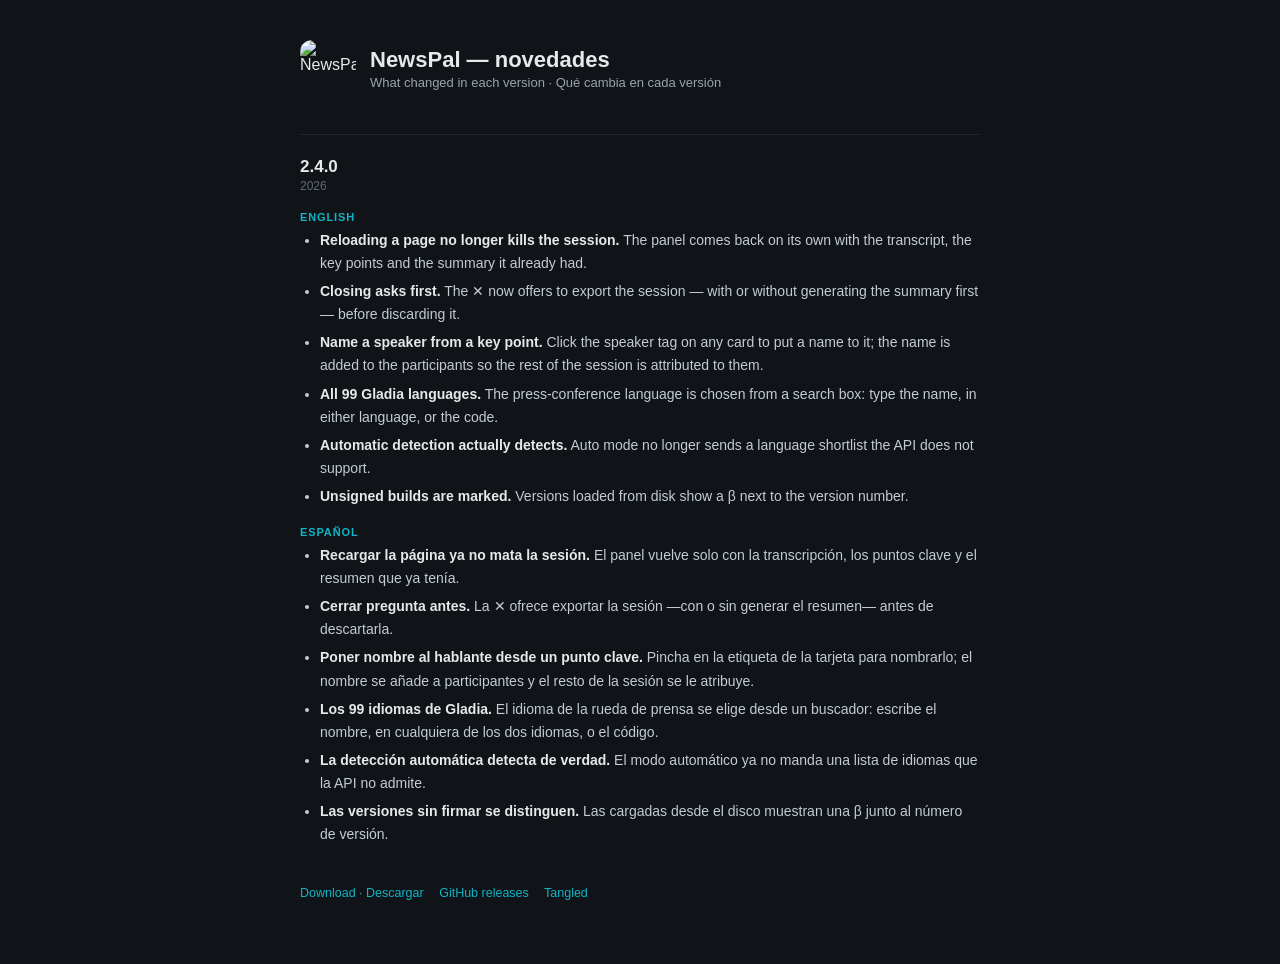
==== site/changelog.html @ 8dfc813f "feat(extension): open the release notes after an update Firefox pulls updates from updates.json sile" ====
<!DOCTYPE html>
<html lang="es">
<head>
  <meta charset="utf-8"/>
  <meta name="viewport" content="width=device-width, initial-scale=1"/>
  <title>NewsPal — novedades / changelog</title>
  <style>
    body { margin: 0; background: #101418; color: #e8e8e8;
           font-family: -apple-system, "Segoe UI", sans-serif; }
    .wrap { max-width: 680px; margin: 0 auto; padding: 40px 24px 64px; }
    .top { display: flex; align-items: center; gap: 14px; }
    .icon { width: 56px; height: 56px; border-radius: 12px; }
    h1 { font-size: 22px; margin: 0; font-weight: 600; }
    .sub { color: #9aa4ad; font-size: 13px; margin: 2px 0 0; }
    .rel { margin-top: 38px; padding-top: 22px; border-top: 1px solid #1e252b; }
    .rel:first-of-type { border-top: none; }
    h2 { font-size: 17px; margin: 0 0 2px; font-weight: 600; }
    .date { font-size: 12px; color: #5f6a73; margin: 0 0 14px; }
    h3 { font-size: 11px; letter-spacing: 0.08em; text-transform: uppercase;
         color: #12b5c4; margin: 18px 0 6px; font-weight: 700; }
    ul { margin: 0; padding-left: 20px; }
    li { color: #c3ccd4; font-size: 14px; line-height: 1.65; margin-bottom: 5px; }
    li b { color: #e8e8e8; font-weight: 600; }
    .links { margin-top: 40px; font-size: 12.5px; color: #5f6a73; }
    .links a { color: #12b5c4; text-decoration: none; margin-right: 12px; }
  </style>
</head>
<body>
  <div class="wrap">
    <div class="top">
      <img class="icon" src="icon128.png" alt="NewsPal"/>
      <div>
        <h1>NewsPal — novedades</h1>
        <p class="sub">What changed in each version · Qué cambia en cada versión</p>
      </div>
    </div>

    <div class="rel" id="v2.4.0">
      <h2>2.4.0</h2>
      <p class="date">2026</p>

      <h3>English</h3>
      <ul>
        <li><b>Reloading a page no longer kills the session.</b> The panel comes back on its own with the transcript, the key points and the summary it already had.</li>
        <li><b>Closing asks first.</b> The ✕ now offers to export the session — with or without generating the summary first — before discarding it.</li>
        <li><b>Name a speaker from a key point.</b> Click the speaker tag on any card to put a name to it; the name is added to the participants so the rest of the session is attributed to them.</li>
        <li><b>All 99 Gladia languages.</b> The press-conference language is chosen from a search box: type the name, in either language, or the code.</li>
        <li><b>Automatic detection actually detects.</b> Auto mode no longer sends a language shortlist the API does not support.</li>
        <li><b>Unsigned builds are marked.</b> Versions loaded from disk show a β next to the version number.</li>
      </ul>

      <h3>Español</h3>
      <ul>
        <li><b>Recargar la página ya no mata la sesión.</b> El panel vuelve solo con la transcripción, los puntos clave y el resumen que ya tenía.</li>
        <li><b>Cerrar pregunta antes.</b> La ✕ ofrece exportar la sesión —con o sin generar el resumen— antes de descartarla.</li>
        <li><b>Poner nombre al hablante desde un punto clave.</b> Pincha en la etiqueta de la tarjeta para nombrarlo; el nombre se añade a participantes y el resto de la sesión se le atribuye.</li>
        <li><b>Los 99 idiomas de Gladia.</b> El idioma de la rueda de prensa se elige desde un buscador: escribe el nombre, en cualquiera de los dos idiomas, o el código.</li>
        <li><b>La detección automática detecta de verdad.</b> El modo automático ya no manda una lista de idiomas que la API no admite.</li>
        <li><b>Las versiones sin firmar se distinguen.</b> Las cargadas desde el disco muestran una β junto al número de versión.</li>
      </ul>
    </div>

    <div class="links">
      <a href="./">Download · Descargar</a>
      <a href="https://github.com/OviiiOne/newspal/releases">GitHub releases</a>
      <a href="https://tangled.org/oviiione.eurosky.social/newspal">Tangled</a>
    </div>
  </div>
</body>
</html>
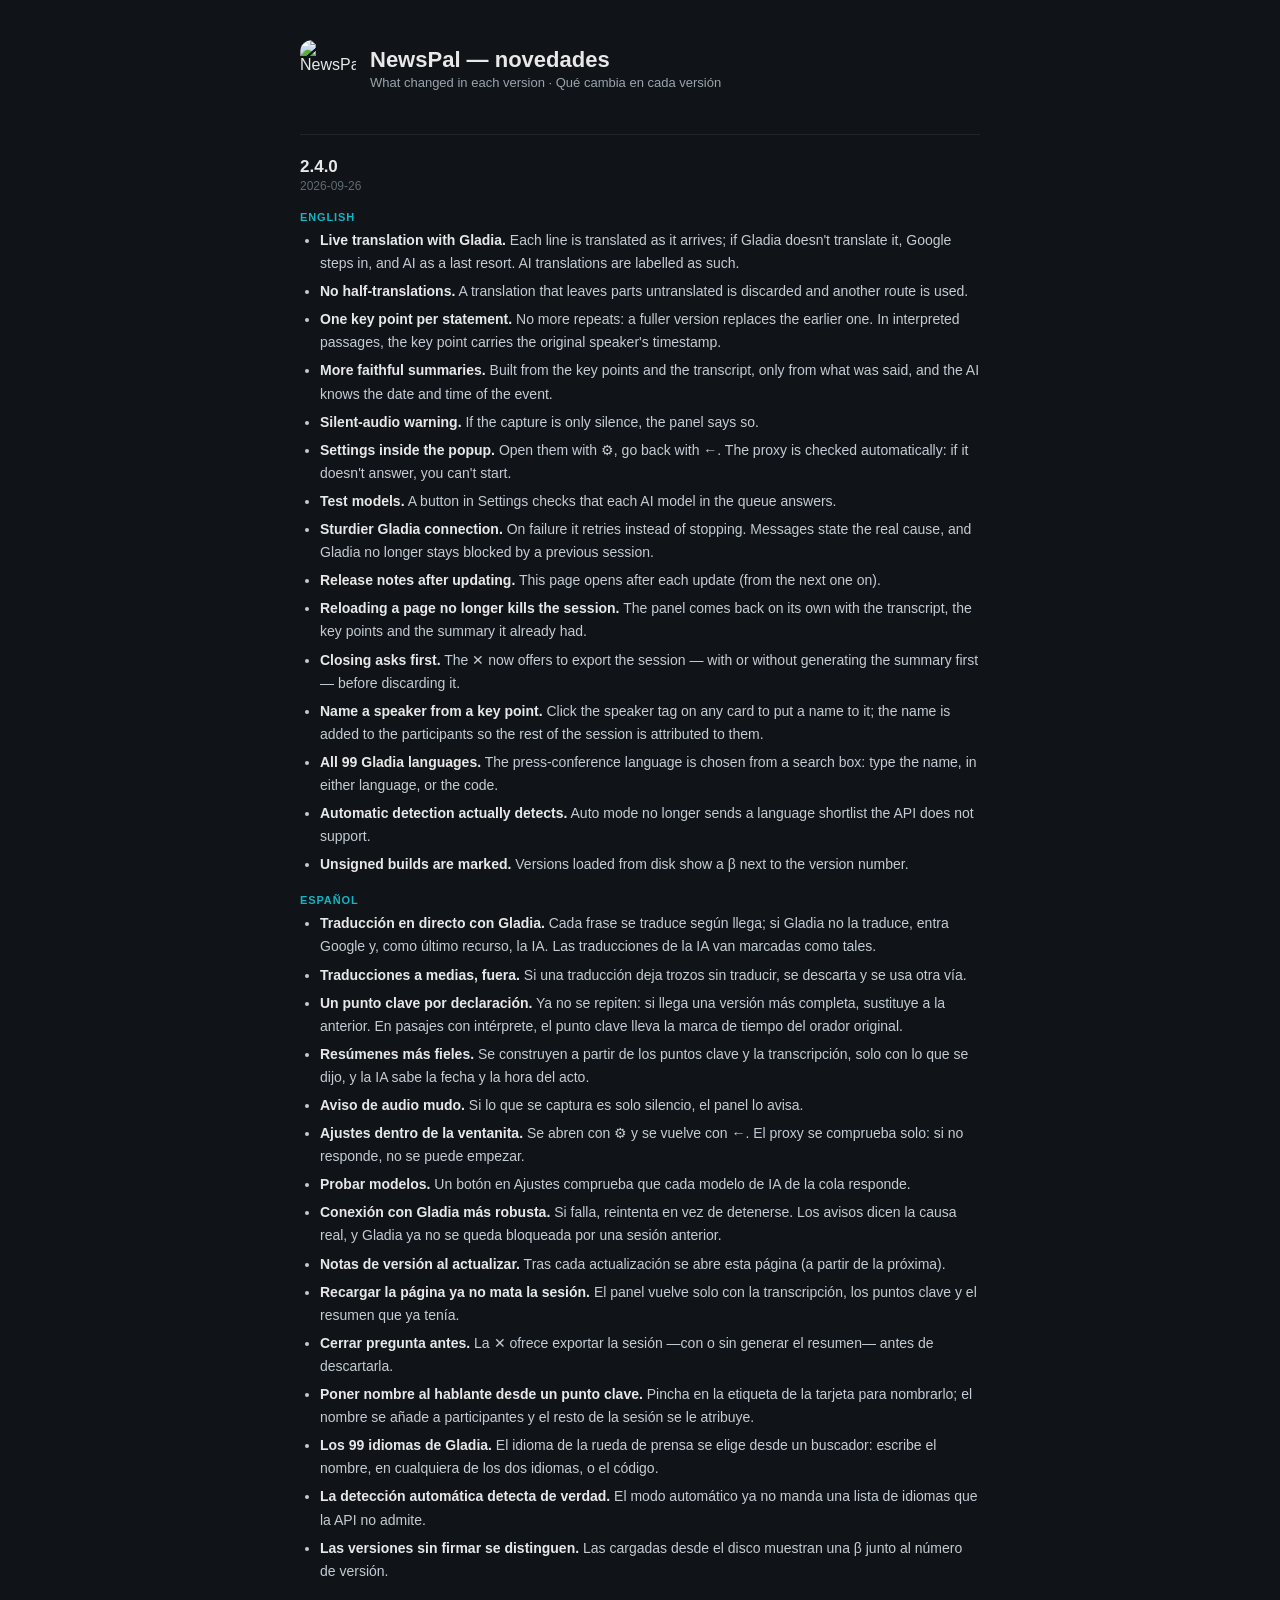
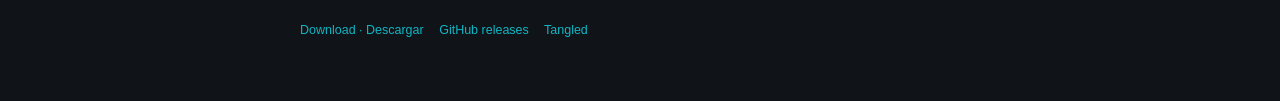
==== commit 82a7c0fe: "chore(release): publish signed 2.4.0 on the download site newspal-2.4.0-signed.xpi into site/, updat" ====
--- a/site/changelog.html
+++ b/site/changelog.html
@@ -37,10 +37,19 @@
 
     <div class="rel" id="v2.4.0">
       <h2>2.4.0</h2>
-      <p class="date">2026</p>
+      <p class="date">2026-09-26</p>
 
       <h3>English</h3>
       <ul>
+        <li><b>Live translation with Gladia.</b> Each line is translated as it arrives; if Gladia doesn't translate it, Google steps in, and AI as a last resort. AI translations are labelled as such.</li>
+        <li><b>No half-translations.</b> A translation that leaves parts untranslated is discarded and another route is used.</li>
+        <li><b>One key point per statement.</b> No more repeats: a fuller version replaces the earlier one. In interpreted passages, the key point carries the original speaker's timestamp.</li>
+        <li><b>More faithful summaries.</b> Built from the key points and the transcript, only from what was said, and the AI knows the date and time of the event.</li>
+        <li><b>Silent-audio warning.</b> If the capture is only silence, the panel says so.</li>
+        <li><b>Settings inside the popup.</b> Open them with ⚙, go back with ←. The proxy is checked automatically: if it doesn't answer, you can't start.</li>
+        <li><b>Test models.</b> A button in Settings checks that each AI model in the queue answers.</li>
+        <li><b>Sturdier Gladia connection.</b> On failure it retries instead of stopping. Messages state the real cause, and Gladia no longer stays blocked by a previous session.</li>
+        <li><b>Release notes after updating.</b> This page opens after each update (from the next one on).</li>
         <li><b>Reloading a page no longer kills the session.</b> The panel comes back on its own with the transcript, the key points and the summary it already had.</li>
         <li><b>Closing asks first.</b> The ✕ now offers to export the session — with or without generating the summary first — before discarding it.</li>
         <li><b>Name a speaker from a key point.</b> Click the speaker tag on any card to put a name to it; the name is added to the participants so the rest of the session is attributed to them.</li>
@@ -51,6 +60,15 @@
 
       <h3>Español</h3>
       <ul>
+        <li><b>Traducción en directo con Gladia.</b> Cada frase se traduce según llega; si Gladia no la traduce, entra Google y, como último recurso, la IA. Las traducciones de la IA van marcadas como tales.</li>
+        <li><b>Traducciones a medias, fuera.</b> Si una traducción deja trozos sin traducir, se descarta y se usa otra vía.</li>
+        <li><b>Un punto clave por declaración.</b> Ya no se repiten: si llega una versión más completa, sustituye a la anterior. En pasajes con intérprete, el punto clave lleva la marca de tiempo del orador original.</li>
+        <li><b>Resúmenes más fieles.</b> Se construyen a partir de los puntos clave y la transcripción, solo con lo que se dijo, y la IA sabe la fecha y la hora del acto.</li>
+        <li><b>Aviso de audio mudo.</b> Si lo que se captura es solo silencio, el panel lo avisa.</li>
+        <li><b>Ajustes dentro de la ventanita.</b> Se abren con ⚙ y se vuelve con ←. El proxy se comprueba solo: si no responde, no se puede empezar.</li>
+        <li><b>Probar modelos.</b> Un botón en Ajustes comprueba que cada modelo de IA de la cola responde.</li>
+        <li><b>Conexión con Gladia más robusta.</b> Si falla, reintenta en vez de detenerse. Los avisos dicen la causa real, y Gladia ya no se queda bloqueada por una sesión anterior.</li>
+        <li><b>Notas de versión al actualizar.</b> Tras cada actualización se abre esta página (a partir de la próxima).</li>
         <li><b>Recargar la página ya no mata la sesión.</b> El panel vuelve solo con la transcripción, los puntos clave y el resumen que ya tenía.</li>
         <li><b>Cerrar pregunta antes.</b> La ✕ ofrece exportar la sesión —con o sin generar el resumen— antes de descartarla.</li>
         <li><b>Poner nombre al hablante desde un punto clave.</b> Pincha en la etiqueta de la tarjeta para nombrarlo; el nombre se añade a participantes y el resto de la sesión se le atribuye.</li>
@@ -63,7 +81,7 @@
     <div class="links">
       <a href="./">Download · Descargar</a>
       <a href="https://github.com/OviiiOne/newspal/releases">GitHub releases</a>
-      <a href="https://tangled.org/oviiione.eurosky.social/newspal">Tangled</a>
+      <a href="https://tangled.org/did:plc:esping2jbytufyhheu2aqdf4">Tangled</a>
     </div>
   </div>
 </body>
